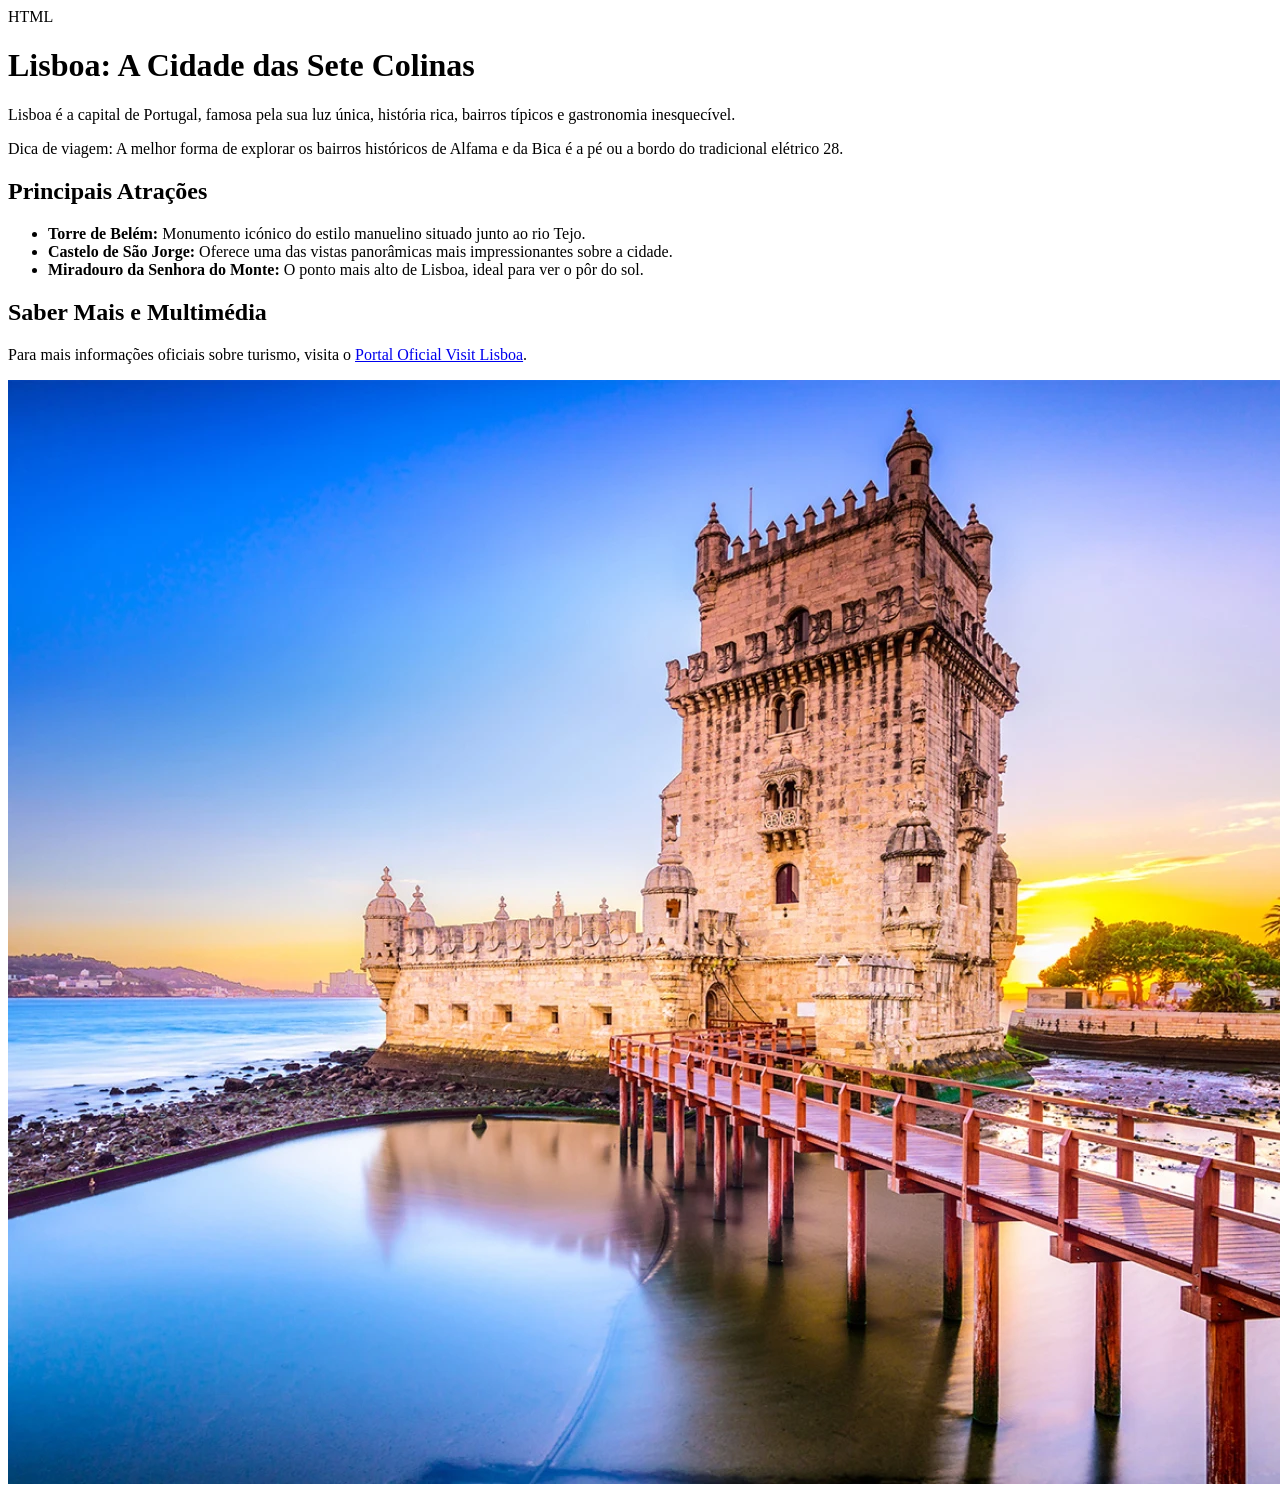
==== Projeto2.html @ 1fe4d4ed "Add files via upload" ====
HTML
<!DOCTYPE html>
<html lang="pt">
<head>
    <meta charset="UTF-8">
    <title>Descobrir Lisboa</title>
    <link rel="stylesheet" href="estilos.css">
</head>
<body>

    <h1>Lisboa: A Cidade das Sete Colinas</h1>
    
    <p>Lisboa é a capital de Portugal, famosa pela sua luz única, história rica, bairros típicos e gastronomia inesquecível.</p>
    
    <p class="destaque">Dica de viagem: A melhor forma de explorar os bairros históricos de Alfama e da Bica é a pé ou a bordo do tradicional elétrico 28.</p>

    <h2>Principais Atrações</h2>
    
    <ul>
        <div>
            <li><strong>Torre de Belém:</strong> Monumento icónico do estilo manuelino situado junto ao rio Tejo.</li>
        </div>
        <div>
            <li><strong>Castelo de São Jorge:</strong> Oferece uma das vistas panorâmicas mais impressionantes sobre a cidade.</li>
        </div>
        <div>
            <li><strong>Miradouro da Senhora do Monte:</strong> O ponto mais alto de Lisboa, ideal para ver o pôr do sol.</li>
        </div>
    </ul>

    <h2>Saber Mais e Multimédia</h2>
    
    <!-- Hiperligação externa -->
    <p>Para mais informações oficiais sobre turismo, visita o <a href="https://www.visitlisboa.com/pt-pt" target="_blank">Portal Oficial Visit Lisboa</a>.</p>

    <!-- Imagem local (certifica-te de ter uma imagem com o nome 'lisboa.jpg' na mesma pasta) -->
    <img src="lisboa.jpg" alt="Vista panorâmica da cidade de Lisboa e do Rio Tejo">

</body>
</html>
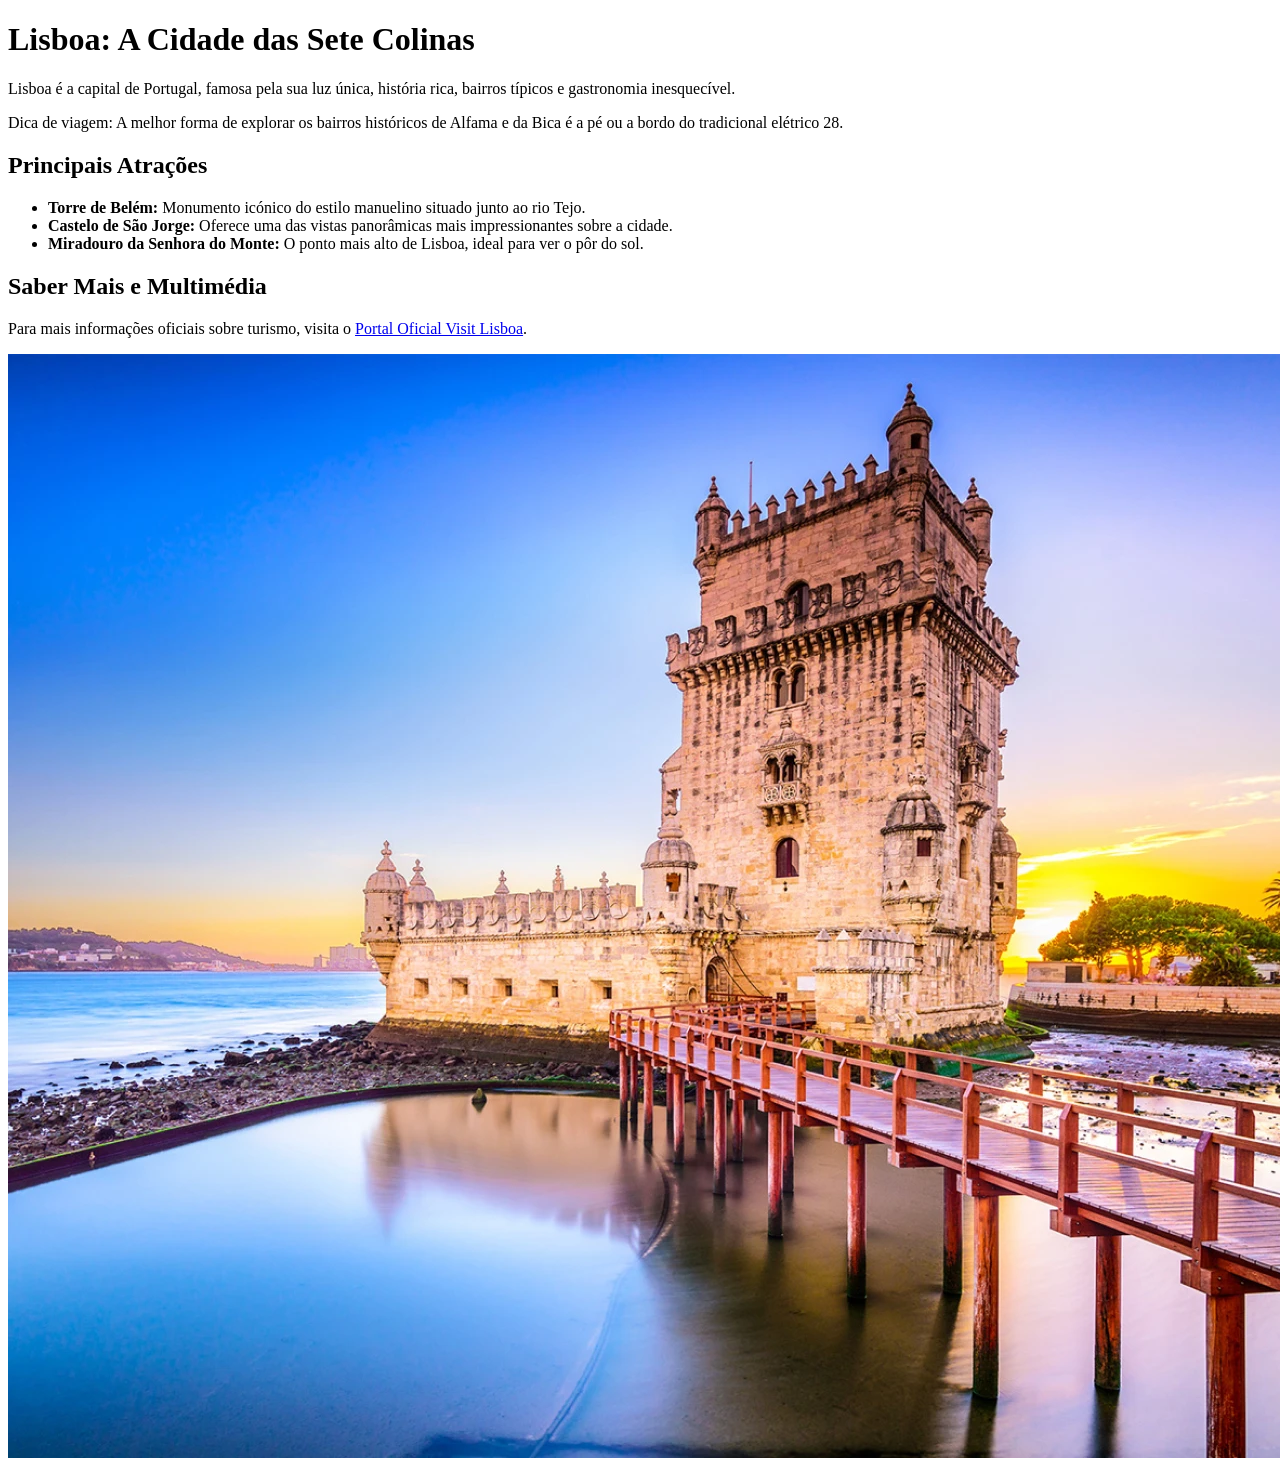
==== commit 4abea587: "Update Projeto2.html" ====
--- a/Projeto2.html
+++ b/Projeto2.html
@@ -1,4 +1,3 @@
-HTML
 <!DOCTYPE html>
 <html lang="pt">
 <head>
@@ -37,4 +36,4 @@
     <img src="lisboa.jpg" alt="Vista panorâmica da cidade de Lisboa e do Rio Tejo">
 
 </body>
-</html>+</html>
